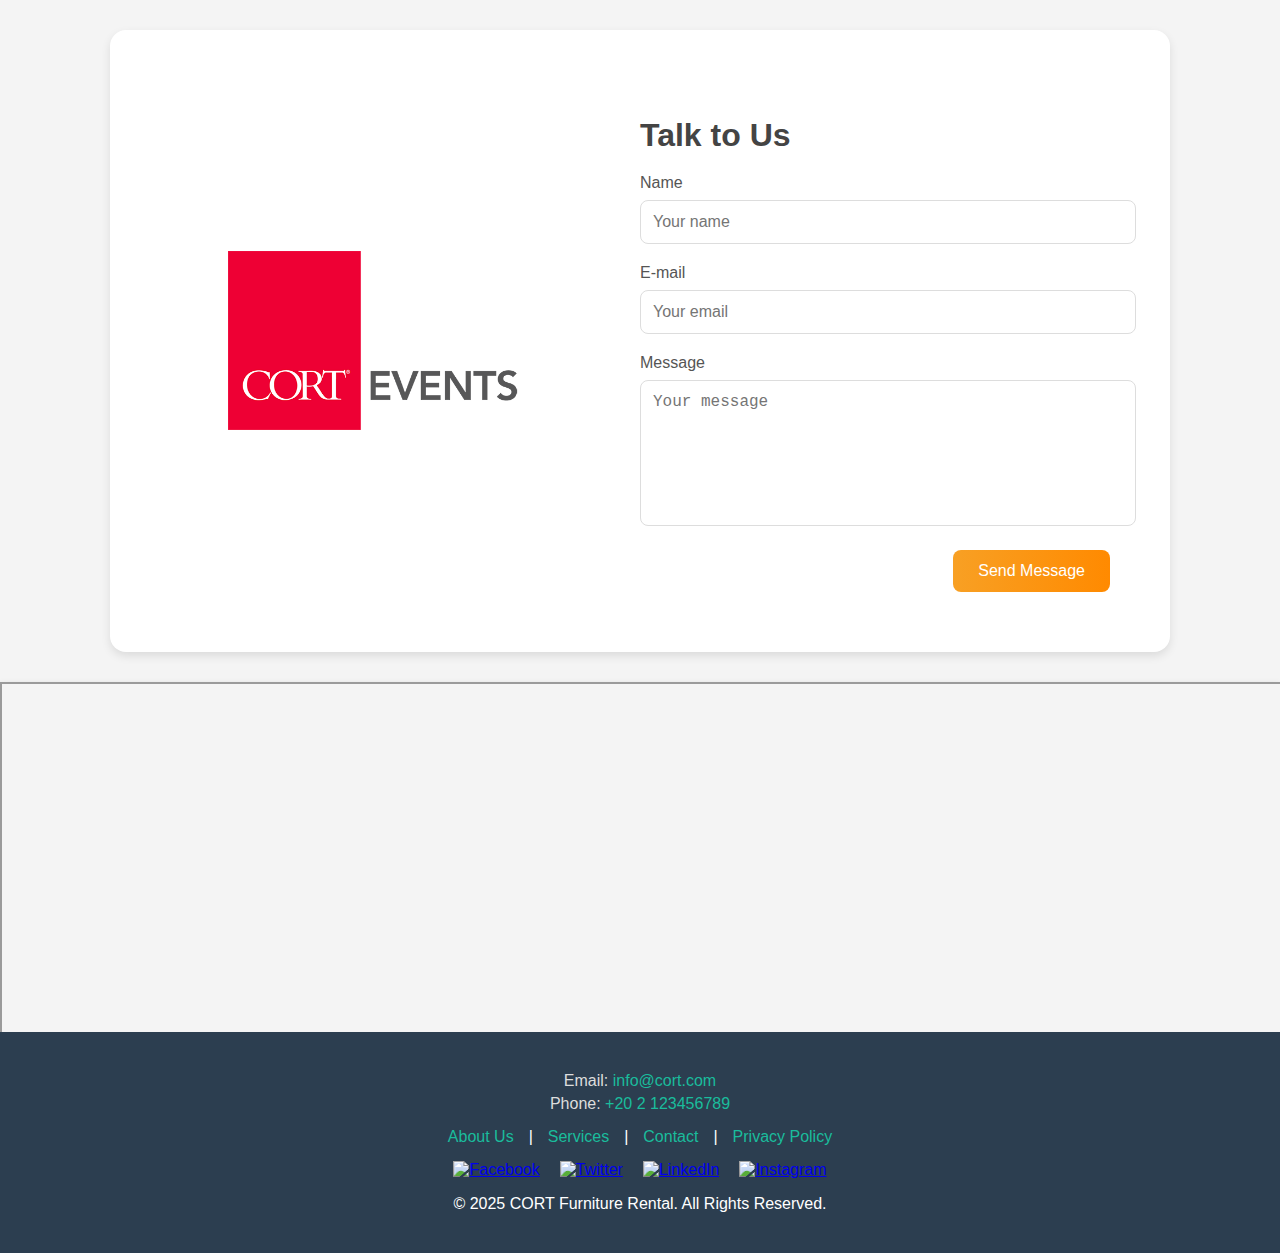
==== Contact_us.html @ 15649542 "new pages" ====
<!DOCTYPE html>
<html lang="en">
<head>
    <meta charset="UTF-8">
    <meta name="viewport" content="width=device-width, initial-scale=1.0">
    <title>Contact to Us</title>
    <link rel="stylesheet" href="Contact_us.css">
</head>
<body>

<div class="contact-container">
    <div class="illustration">
        <img src="Images/CORT_EF_Logo_RGB_web.png" alt="Cort Logo">
    </div>
    <div  id="Contact_us" class="form-container">
        <h2>Talk to Us</h2>
        <form>
            <div class="form-group">
                <label for="name">Name</label>
                <input type="text" id="name" name="name" placeholder="Your name" required>
            </div>
            <div class="form-group">
                <label for="email">E-mail</label>
                <input type="email" id="email" name="email" placeholder="Your email" required>
            </div>
            <div class="form-group">
                <label for="message">Message</label>
                <textarea id="message" name="message" placeholder="Your message" required></textarea>
            </div>
            <div class="form-button">
                <button type="submit">Send Message</button>
            </div>
        </form>
    </div>
</div>

<div class="map-container">
    <iframe 
    src="https://www.google.com/maps/embed?pb=!1m18!1m12!1m3!1d3451.7546723446727!2d31.0156333151166!3d30.07433268187544!2m3!1f0!2f0!3f0!3m2!1i1024!2i768!4f13.1!3m3!1m2!1s0x14585b763b28c06d%3A0x496aa69ec01261f4!2sInformation%20Technology%20Institute%20-%20Smart%20Village!5e0!3m2!1sen!2seg!4v1617358995655!5m2!1sen!2seg" 
        allowfullscreen="" 
        >
    </iframe>
</div>

<footer>
    <div class="footer-content">
        <div class="contact-info">
            <p>Email: <a href="mailto:info@cort.com">info@cort.com</a></p>
            <p>Phone: <a href="tel:+202123456789">+20 2 123456789</a></p>
        </div>
        <div class="footer-links">
            <a href="#">About Us</a> | 
            <a href="#">Services</a> | 
            <a href="#">Contact</a> | 
            <a href="#">Privacy Policy</a>
        </div>
        <div class="social-icons">
            <a href="#"><img src="https://cdn-icons-png.flaticon.com/512/733/733547.png" alt="Facebook"></a>
            <a href="#"><img src="https://cdn-icons-png.flaticon.com/512/733/733579.png" alt="Twitter"></a>
            <a href="#"><img src="https://cdn-icons-png.flaticon.com/512/733/733561.png" alt="LinkedIn"></a>
            <a href="#"><img src="https://cdn-icons-png.flaticon.com/512/733/733558.png" alt="Instagram"></a>
        </div>
        <p>&copy; 2025 CORT Furniture Rental. All Rights Reserved.</p>
    </div>
</footer>

</body>
</html>
---- Contact_us.css ----
body {
    font-family: Arial, sans-serif;
    margin: 0;
    padding: 0;
    display: flex;
    flex-direction: column;
    justify-content: space-between;
    min-height: 100vh;
    background-color: #f4f4f4;
}

.contact-container {
    display: flex;
    justify-content: space-between;
    align-items: center;
    background: #fff;
    box-shadow: 0 4px 10px rgba(0, 0, 0, 0.1);
    border-radius: 16px;
    padding: 30px;
    width: 90%;
    max-width: 1000px;
    margin: 30px auto;
}

.illustration {
    flex: 1;
    display: flex;
    justify-content: center;
    align-items: center;
}

.illustration img {
    width: 100%;
    max-width: 300px;
}

.form-container {
    flex: 1;
    padding: 30px;
}

.form-container h2 {
    font-size: 2rem;
    margin-bottom: 20px;
    color: #444;
}

.form-group {
    margin-bottom: 20px;
}

.form-group label {
    display: block;
    font-size: 1rem;
    margin-bottom: 8px;
    color: #555;
}

.form-group input,
.form-group textarea {
    width: 100%;
    padding: 12px;
    border: 1px solid #ddd;
    border-radius: 8px;
    font-size: 1rem;
}

.form-group textarea {
    resize: none;
    height: 120px;
}

.form-group input:focus,
.form-group textarea:focus {
    outline: none;
    border-color: #007BFF;
    box-shadow: 0 0 5px rgba(0, 123, 255, 0.5);
}

.form-button {
    display: flex;
    justify-content: flex-end;
}

.form-button button {
    background: linear-gradient(90deg, #f8a024, #ff8a00);
    color: white;
    border: none;
    border-radius: 8px;
    padding: 12px 25px;
    font-size: 1rem;
    cursor: pointer;
    transition: background 0.3s;
}

.form-button button:hover {
    background: linear-gradient(90deg, #ff8a00, #f8a024);
}

footer {
    background-color: #2c3e50;
    color: white;
    padding: 20px 0;
    text-align: center;
}

.map-container {
    width: 100%;
    height: 350px;
    overflow: hidden;
    border: none;
    margin: 0;
    box-shadow: 0 4px 8px rgba(0, 0, 0, 0.2);
}

.map-container iframe {
    width: 100%;
    height: 100%;
}

.footer-content {
    max-width: 1200px;
    margin: 20px auto;
    padding: 0 20px;
}

.footer-links {
    display: flex;
    justify-content: center;
    flex-wrap: wrap;
    margin-bottom: 15px;
}

.footer-links a {
    color: #1abc9c;
    text-decoration: none;
    margin: 0 15px;
    font-size: 1rem;
}

.footer-links a:hover {
    text-decoration: underline;
}

.social-icons {
    display: flex;
    justify-content: center;
    gap: 20px;
    margin-bottom: 15px;
}

.social-icons img {
    width: 35px;
    height: 35px;
    cursor: pointer;
    transition: transform 0.3s;
}

.social-icons img:hover {
    transform: scale(1.1);
}

.contact-info {
    margin-bottom: 15px;
    text-align: center;
}

.contact-info p {
    margin: 5px 0;
    color: #ddd;
}

.contact-info a {
    color: #1abc9c;
    text-decoration: none;
}

.contact-info a:hover {
    text-decoration: underline;
}
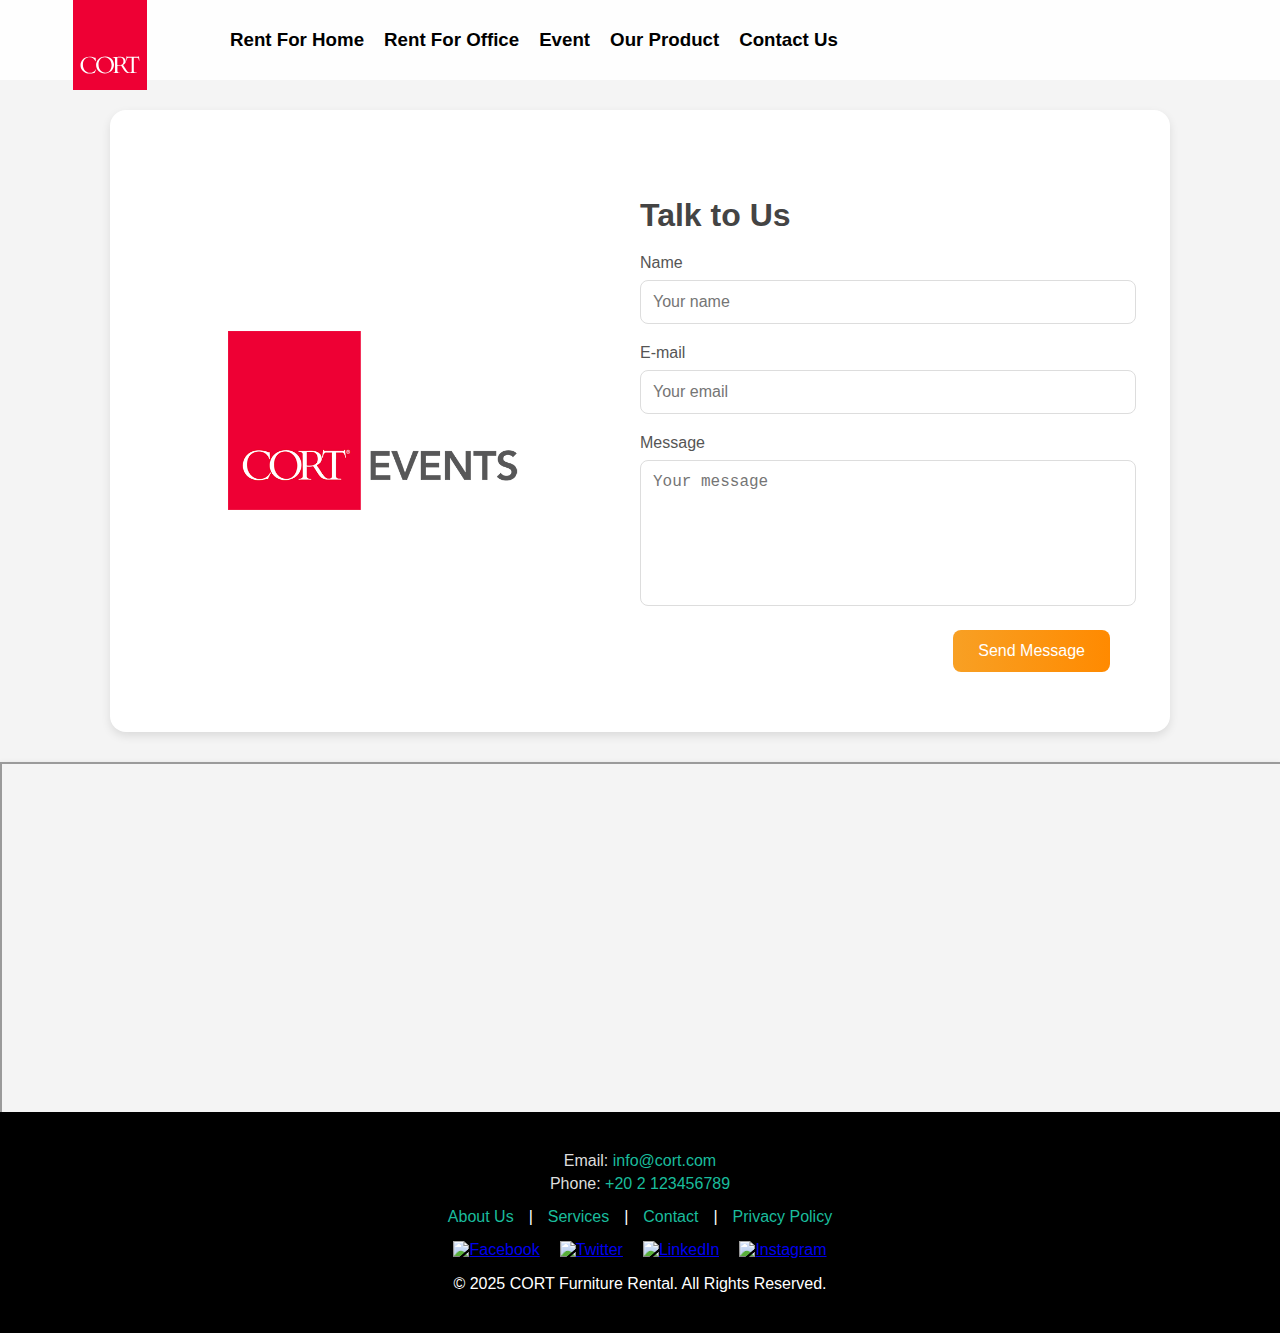
==== commit fa3bcc3e: "/" ====
--- a/Contact_us.html
+++ b/Contact_us.html
@@ -7,8 +7,27 @@
     <link rel="stylesheet" href="Contact_us.css">
 </head>
 <body>
+    <div class="navbar">
+        <img class="ah" src="Images/cort_logo.svg" alt="Logo" width="200px" height="100px">
+        <a class="e" href="FurnishYourHome.html">
+            <h3>Rent For Home</h3>
+        </a>
+        <a class="e" href="#">
+            <h3>Rent For Office</h3>
+        </a>
+        <a class="e" href="#">
+            <h3>Event</h3>
+        </a>
+        <a class="e" href="OurProduct.html">
+            <h3>Our Product</h3>
+        </a>
+        <a class="e" href="Contact_us.html">
+            <h3>Contact Us</h3>
+        </a>
+    </div>
 
 <div class="contact-container">
+
     <div class="illustration">
         <img src="Images/CORT_EF_Logo_RGB_web.png" alt="Cort Logo">
     </div>
--- a/Contact_us.css
+++ b/Contact_us.css
@@ -98,7 +98,7 @@
 }
 
 footer {
-    background-color: #2c3e50;
+    background-color: #000000;
     color: white;
     padding: 20px 0;
     text-align: center;
@@ -178,3 +178,40 @@
 .contact-info a:hover {
     text-decoration: underline;
 }
+
+
+.firstmenu {
+    height: 100vh;
+    background-position: center top;
+    background-size: cover;
+    background-image: url("Images/Home.jpg");
+    /* Replace with your actual background image */
+}
+
+/* Navbar styling */
+ .navbar {
+    width: 100%;
+    height: 80px;
+    background-color: rgba(255, 255, 255, 0.9);
+    display: flex;
+    align-items: center;
+    justify-content: flex-start;
+}
+
+
+.ah {
+    margin: 10px;
+}
+
+.navbar .e {
+    margin-inline: 10px;
+    color: black;
+    text-decoration: none;
+    font-size: 1rem;
+    transition: color 0.3s ease, text-decoration 0.3s ease; /* Smooth transition */
+}
+
+ .navbar .e:hover {
+    color: #007BFF; /* Change color on hover */
+    text-decoration: underline; /* Add underline on hover */
+}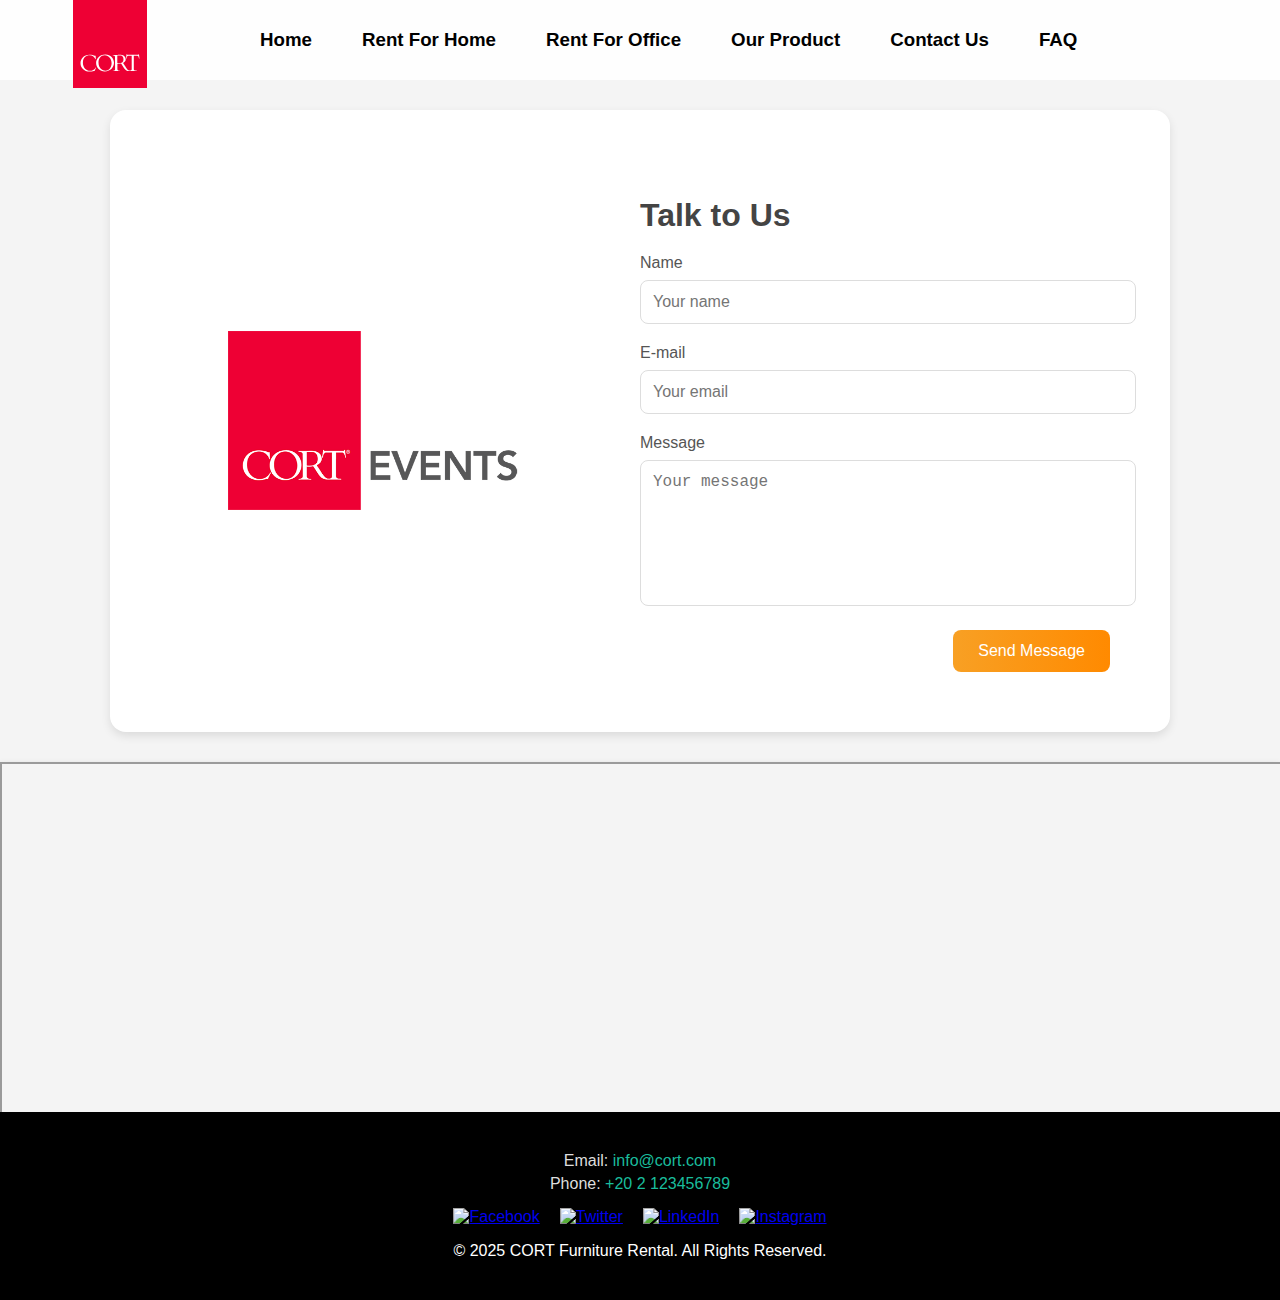
==== commit 470dc4fa: "add some edits" ====
--- a/Contact_us.html
+++ b/Contact_us.html
@@ -8,21 +8,25 @@
 </head>
 <body>
     <div class="navbar">
-        <img class="ah" src="Images/cort_logo.svg" alt="Logo" width="200px" height="100px">
+        <a href="Home.html"><img class="ah" src="Images/cort_logo.svg" alt="Logo" width="200px" height="100px" ></a>
+        <a class="e" href="Home.html">
+            <h3>Home</h3>
+        </a>
         <a class="e" href="FurnishYourHome.html">
             <h3>Rent For Home</h3>
         </a>
         <a class="e" href="#">
             <h3>Rent For Office</h3>
         </a>
-        <a class="e" href="#">
-            <h3>Event</h3>
-        </a>
+        
         <a class="e" href="OurProduct.html">
             <h3>Our Product</h3>
         </a>
         <a class="e" href="Contact_us.html">
             <h3>Contact Us</h3>
+        </a>
+        <a class="e" href="FAQ.html">
+            <h3>FAQ</h3>
         </a>
     </div>
 
@@ -67,12 +71,7 @@
             <p>Email: <a href="mailto:info@cort.com">info@cort.com</a></p>
             <p>Phone: <a href="tel:+202123456789">+20 2 123456789</a></p>
         </div>
-        <div class="footer-links">
-            <a href="#">About Us</a> | 
-            <a href="#">Services</a> | 
-            <a href="#">Contact</a> | 
-            <a href="#">Privacy Policy</a>
-        </div>
+        
         <div class="social-icons">
             <a href="#"><img src="https://cdn-icons-png.flaticon.com/512/733/733547.png" alt="Facebook"></a>
             <a href="#"><img src="https://cdn-icons-png.flaticon.com/512/733/733579.png" alt="Twitter"></a>
--- a/Contact_us.css
+++ b/Contact_us.css
@@ -1,5 +1,5 @@
 body {
-    font-family: Arial, sans-serif;
+    font-family: 'Red Hat Display', sans-serif;
     margin: 0;
     padding: 0;
     display: flex;
@@ -189,13 +189,15 @@
 }
 
 /* Navbar styling */
- .navbar {
+.navbar {
     width: 100%;
     height: 80px;
     background-color: rgba(255, 255, 255, 0.9);
     display: flex;
     align-items: center;
     justify-content: flex-start;
+    /* position: fixed; */
+    z-index: 1000; /* Ensures it stays above other elements */
 }
 
 
@@ -209,9 +211,10 @@
     text-decoration: none;
     font-size: 1rem;
     transition: color 0.3s ease, text-decoration 0.3s ease; /* Smooth transition */
+    margin-left: 40px;
 }
 
  .navbar .e:hover {
-    color: #007BFF; /* Change color on hover */
+    color:red; /* Change color on hover */
     text-decoration: underline; /* Add underline on hover */
 }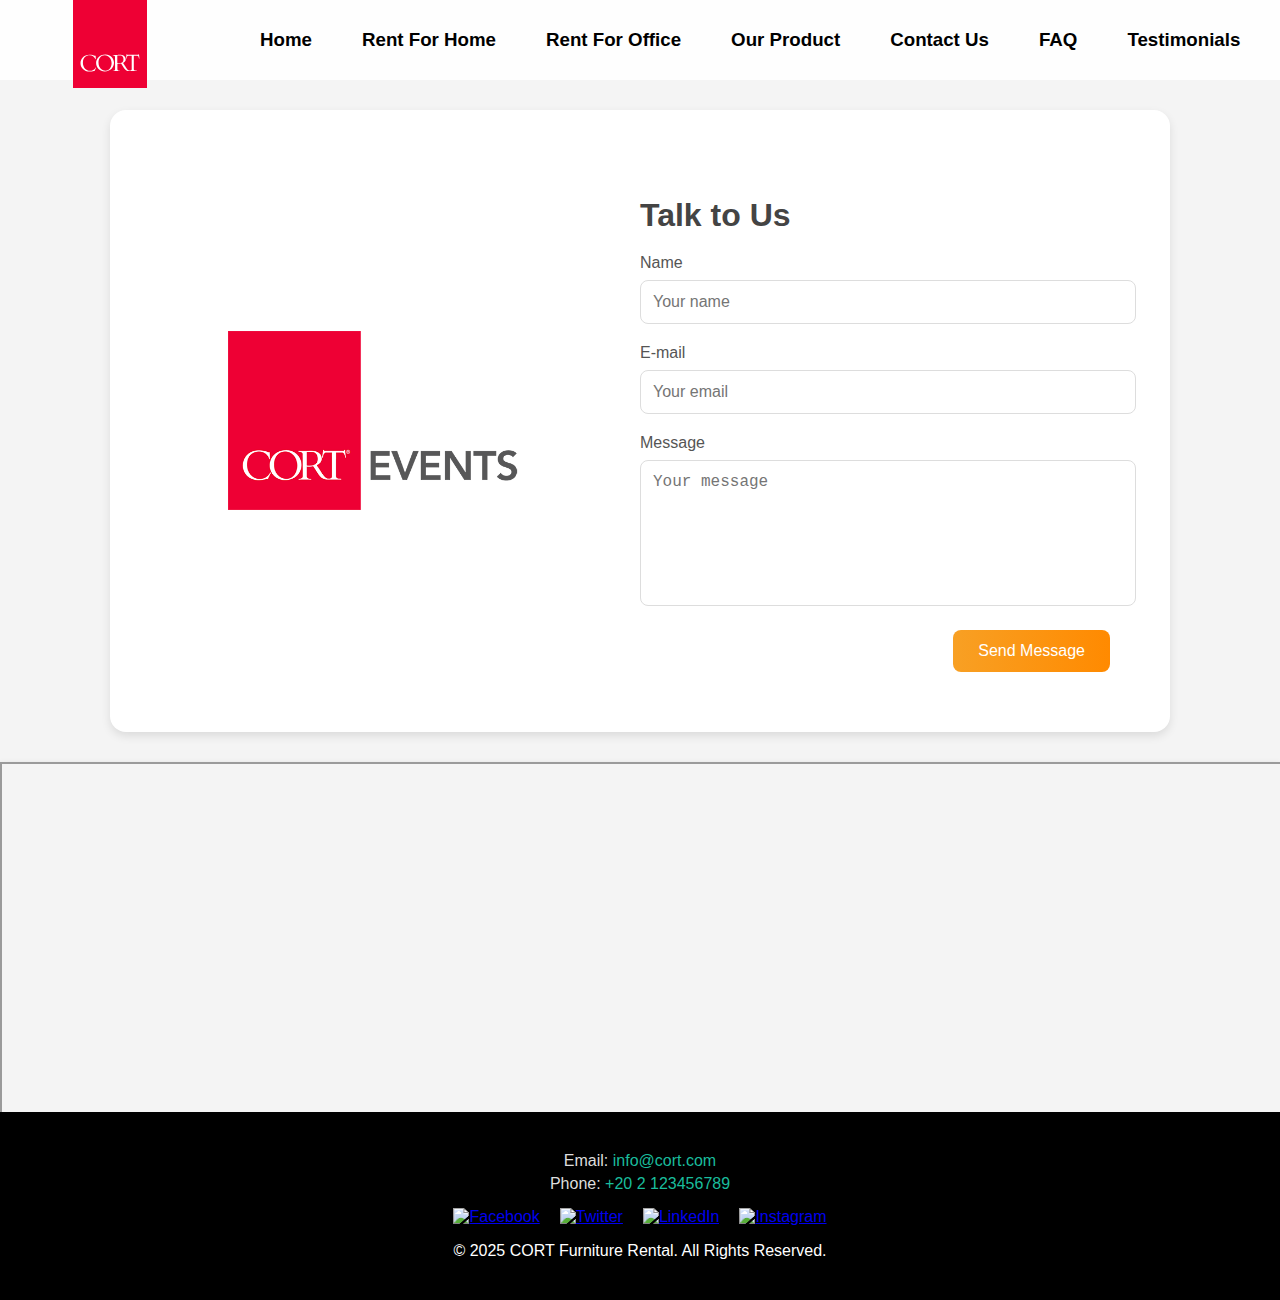
==== commit 32a1687b: "/" ====
--- a/Contact_us.html
+++ b/Contact_us.html
@@ -3,7 +3,8 @@
 <head>
     <meta charset="UTF-8">
     <meta name="viewport" content="width=device-width, initial-scale=1.0">
-    <title>Contact to Us</title>
+    <title>Contact us</title>
+    <link rel="icon" href="Images/c.png" type="image/png">
     <link rel="stylesheet" href="Contact_us.css">
 </head>
 <body>
@@ -27,6 +28,9 @@
         </a>
         <a class="e" href="FAQ.html">
             <h3>FAQ</h3>
+        </a>
+        <a class="e" href="Reviews.html">
+            <h3>Testimonials</h3>
         </a>
     </div>
 
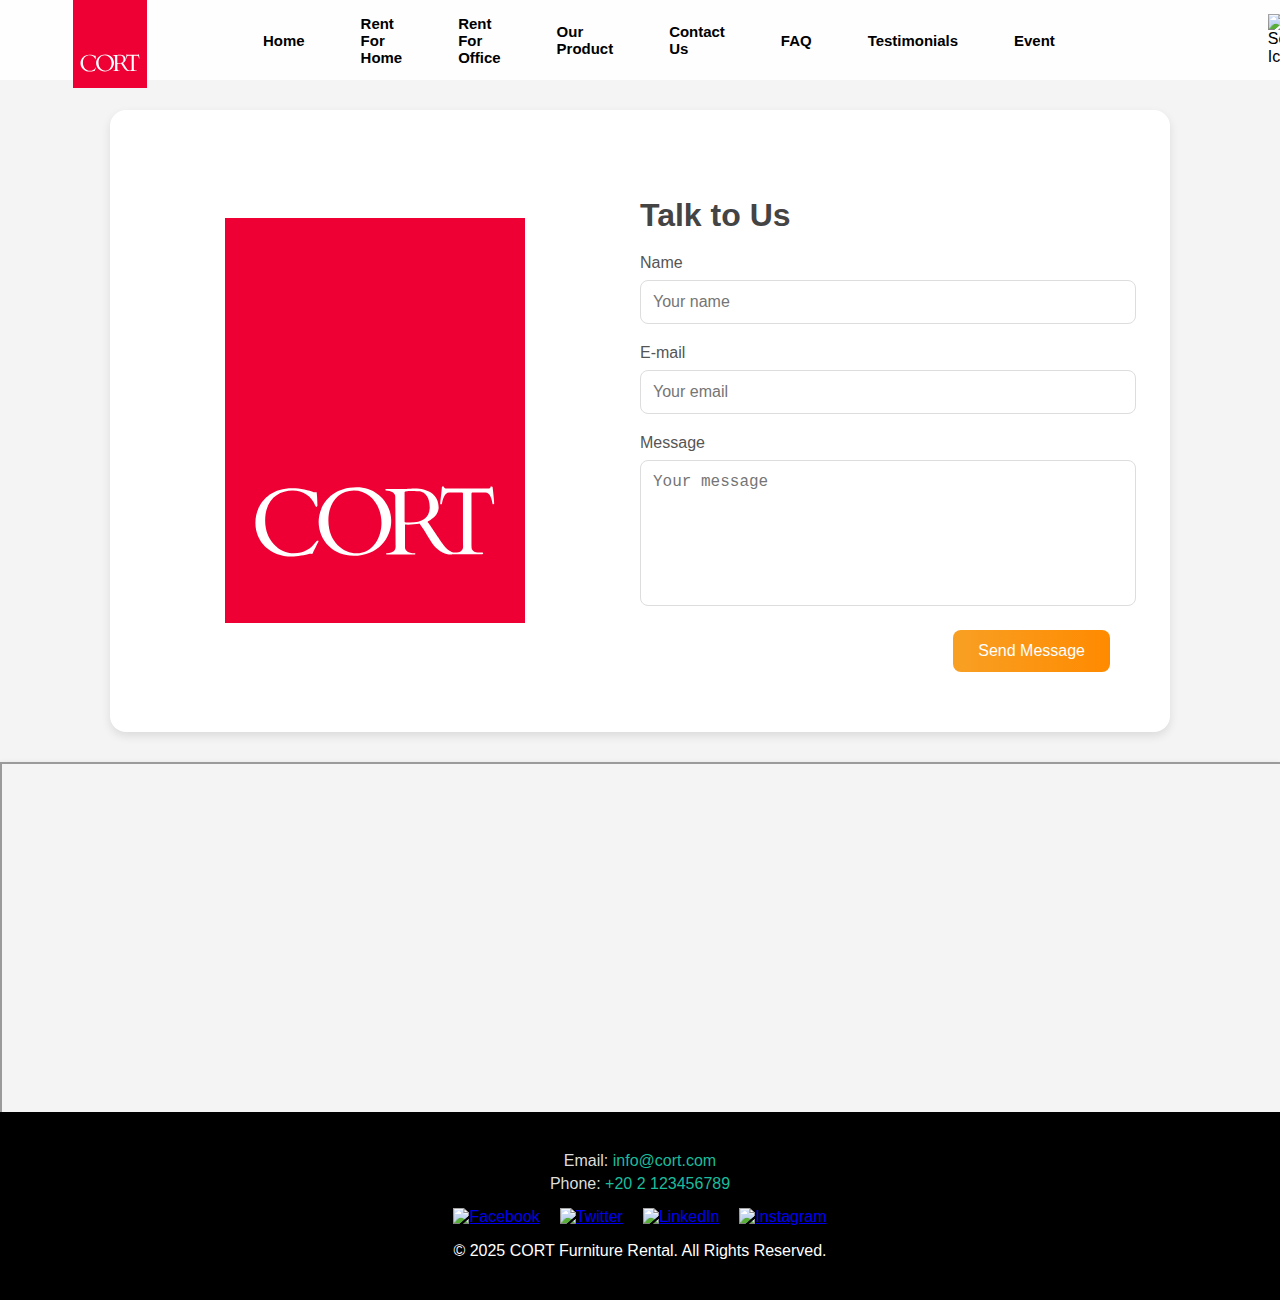
==== commit 5f29ca1a: "." ====
--- a/Contact_us.html
+++ b/Contact_us.html
@@ -16,7 +16,7 @@
         <a class="e" href="FurnishYourHome.html">
             <h3>Rent For Home</h3>
         </a>
-        <a class="e" href="#">
+        <a class="e" href="Office.html">
             <h3>Rent For Office</h3>
         </a>
         
@@ -32,12 +32,21 @@
         <a class="e" href="Reviews.html">
             <h3>Testimonials</h3>
         </a>
+        <a class="e" href="Event.html">
+            <h3>Event</h3>
+          </a>
+          
+          <div class="search-icon">
+            <img src="https://cdn-icons-png.flaticon.com/512/622/622669.png" alt="Search Icon" width="25px">
+          </div>
+          
+          
     </div>
 
 <div class="contact-container">
 
     <div class="illustration">
-        <img src="Images/CORT_EF_Logo_RGB_web.png" alt="Cort Logo">
+        <img src="Images/cort_logo.svg" alt="Cort Logo">
     </div>
     <div  id="Contact_us" class="form-container">
         <h2>Talk to Us</h2>
--- a/Contact_us.css
+++ b/Contact_us.css
@@ -180,13 +180,7 @@
 }
 
 
-.firstmenu {
-    height: 100vh;
-    background-position: center top;
-    background-size: cover;
-    background-image: url("Images/Home.jpg");
-    /* Replace with your actual background image */
-}
+
 
 /* Navbar styling */
 .navbar {
@@ -205,16 +199,32 @@
     margin: 10px;
 }
 
+
 .navbar .e {
     margin-inline: 10px;
     color: black;
     text-decoration: none;
-    font-size: 1rem;
+    font-size: 0.8rem;
     transition: color 0.3s ease, text-decoration 0.3s ease; /* Smooth transition */
     margin-left: 40px;
-}
-
- .navbar .e:hover {
-    color:red; /* Change color on hover */
-    text-decoration: underline; /* Add underline on hover */
-}+    padding: 8px 3px; /* Add padding for the box effect */
+    border-radius: 5px; /* Rounded corners */
+  }
+  
+  .navbar .e:hover {
+    background-color: #fef6f6; /* Light background color on hover */
+    color: #e74c3c; /* Change text color on hover */
+    box-shadow: 0 4px 10px rgba(0, 0, 0, 0.1); /* Add shadow for the box effect */
+    text-decoration: none; /* Ensure no underline on hover */
+  }
+.search-icon img {
+    width: 20px;
+    cursor: pointer;
+    transition: transform 0.3s ease; 
+    margin-left: 200px;
+  }
+  
+  .search-icon img:hover {
+    transform: scale(1.1); /* Slight zoom on hover */
+    
+  }